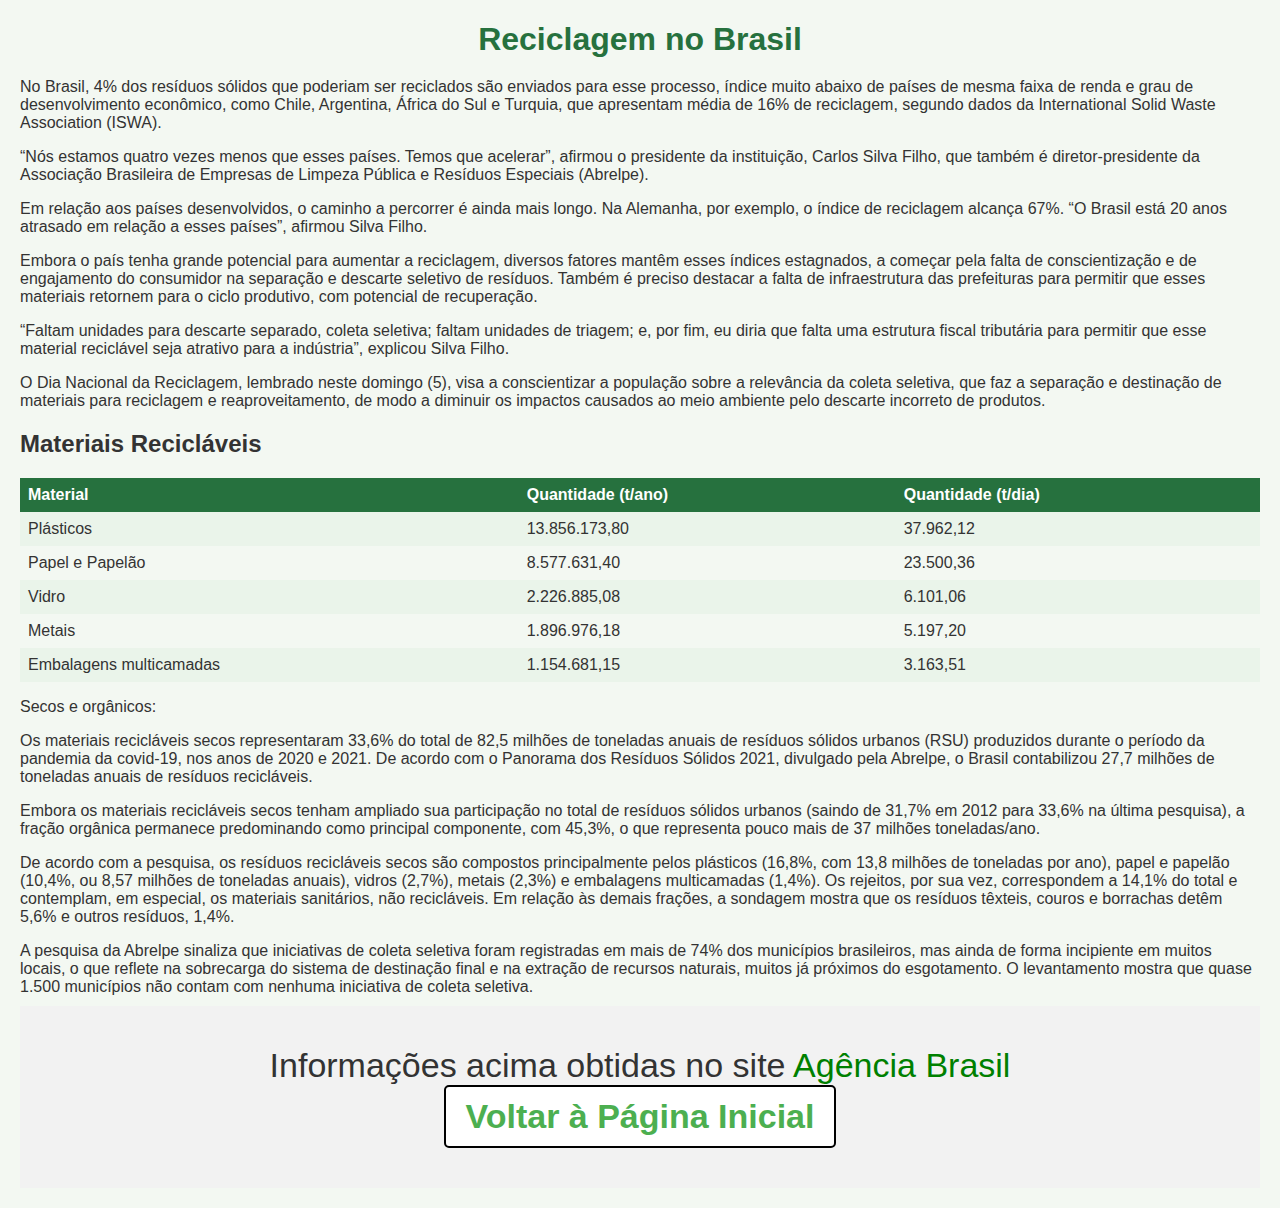
==== stts/stts.html @ 909ab5c9 "s" ====
<!DOCTYPE html>
<html>
<head>
  <meta charset="UTF-8">
  <meta name="viewport" content="width=device-width, initial-scale=1.0">
  <title>Reciclagem no Brasil</title>
  <link rel="stylesheet" href="stts.css">
  <style>
    body {
      background-color: #f3f8f2;
      color: #333;
      font-family: Arial, sans-serif;
      margin: 20px;
    }

    h1 {
      text-align: center;
      color: #26713e;
      margin-bottom: 20px;
    }

    p {
      margin-bottom: 10px;
    }

    table {
      border-collapse: collapse;
      width: 100%;
    }

    th, td {
      padding: 8px;
      text-align: left;
    }

    th {
      background-color: #26713e;
      color: #fff;
    }

    tr:nth-child(even) {
      background-color: #eaf4ea;
    }
  </style>
</head>
<body>
  <h1>Reciclagem no Brasil</h1>

  <p>No Brasil, 4% dos resíduos sólidos que poderiam ser reciclados são enviados para esse processo, índice muito abaixo de países de mesma faixa de renda e grau de desenvolvimento econômico, como Chile, Argentina, África do Sul e Turquia, que apresentam média de 16% de reciclagem, segundo dados da International Solid Waste Association (ISWA).</p>

  <p>“Nós estamos quatro vezes menos que esses países. Temos que acelerar”, afirmou o presidente da instituição, Carlos Silva Filho, que também é diretor-presidente da Associação Brasileira de Empresas de Limpeza Pública e Resíduos Especiais (Abrelpe).</p>

  <p>Em relação aos países desenvolvidos, o caminho a percorrer é ainda mais longo. Na Alemanha, por exemplo, o índice de reciclagem alcança 67%. “O Brasil está 20 anos atrasado em relação a esses países”, afirmou Silva Filho.</p>

  <p>Embora o país tenha grande potencial para aumentar a reciclagem, diversos fatores mantêm esses índices estagnados, a começar pela falta de conscientização e de engajamento do consumidor na separação e descarte seletivo de resíduos. Também é preciso destacar a falta de infraestrutura das prefeituras para permitir que esses materiais retornem para o ciclo produtivo, com potencial de recuperação.</p>

  <p>“Faltam unidades para descarte separado, coleta seletiva; faltam unidades de triagem; e, por fim, eu diria que falta uma estrutura fiscal tributária para permitir que esse material reciclável seja atrativo para a indústria”, explicou Silva Filho.</p>

  <p>O Dia Nacional da Reciclagem, lembrado neste domingo (5), visa a conscientizar a população sobre a relevância da coleta seletiva, que faz a separação e destinação de materiais para reciclagem e reaproveitamento, de modo a diminuir os impactos causados ao meio ambiente pelo descarte incorreto de produtos.</p>

  <h2>Materiais Recicláveis</h2>

  <table>
    <tr>
      <th>Material</th>
      <th>Quantidade (t/ano)</th>
      <th>Quantidade (t/dia)</th>
    </tr>
    <tr>
      <td>Plásticos</td>
      <td>13.856.173,80</td>
      <td>37.962,12</td>
    </tr>
    <tr>
      <td>Papel e Papelão</td>
      <td>8.577.631,40</td>
      <td>23.500,36</td>
    </tr>
    <tr>
      <td>Vidro</td>
      <td>2.226.885,08</td>
      <td>6.101,06</td>
    </tr>
    <tr>
      <td>Metais</td>
      <td>1.896.976,18</td>
      <td>5.197,20</td>
    </tr>
    <tr>
      <td>Embalagens multicamadas</td>
      <td>1.154.681,15</td>
      <td>3.163,51</td>
    </tr>
  </table>

  <p>Secos e orgânicos:</p>
  <p>Os materiais recicláveis secos representaram 33,6% do total de 82,5 milhões de toneladas anuais de resíduos sólidos urbanos (RSU) produzidos durante o período da pandemia da covid-19, nos anos de 2020 e 2021. De acordo com o Panorama dos Resíduos Sólidos 2021, divulgado pela Abrelpe, o Brasil contabilizou 27,7 milhões de toneladas anuais de resíduos recicláveis.</p>

  <p>Embora os materiais recicláveis secos tenham ampliado sua participação no total de resíduos sólidos urbanos (saindo de 31,7% em 2012 para 33,6% na última pesquisa), a fração orgânica permanece predominando como principal componente, com 45,3%, o que representa pouco mais de 37 milhões toneladas/ano.</p>

  <p>De acordo com a pesquisa, os resíduos recicláveis secos são compostos principalmente pelos plásticos (16,8%, com 13,8 milhões de toneladas por ano), papel e papelão (10,4%, ou 8,57 milhões de toneladas anuais), vidros (2,7%), metais (2,3%) e embalagens multicamadas (1,4%). Os rejeitos, por sua vez, correspondem a 14,1% do total e contemplam, em especial, os materiais sanitários, não recicláveis. Em relação às demais frações, a sondagem mostra que os resíduos têxteis, couros e borrachas detêm 5,6% e outros resíduos, 1,4%.</p>

  <p>A pesquisa da Abrelpe sinaliza que iniciativas de coleta seletiva foram registradas em mais de 74% dos municípios brasileiros, mas ainda de forma incipiente em muitos locais, o que reflete na sobrecarga do sistema de destinação final e na extração de recursos naturais, muitos já próximos do esgotamento. O levantamento mostra que quase 1.500 municípios não contam com nenhuma iniciativa de coleta seletiva.</p>

<footer class="estilo">
  <p>Informações acima obtidas no site <a href="https://agenciabrasil.ebc.com.br">Agência Brasil</a></p>
  <a href="../index.html" class="btn-voltar">Voltar à Página Inicial</a>
</footer>


</body>
</html>
---- stts/stts.css ----
footer {
  background-color: #f2f2f2;
  padding: 40px;
  text-align: center;
  font-size: 34px;
}

footer p {
  margin: 0;
}

footer a {
  color: #008000;
  text-decoration: none;
}

footer a:hover {
  text-decoration: underline;
}

.btn-voltar {
  background-color: #ffffff;
  color: #4CAF50;
  padding: 10px 20px;
  text-decoration: none;
  display: inline-block;
  border: 2px solid #000000;
  border-radius: 5px;
  font-weight: bold;
}
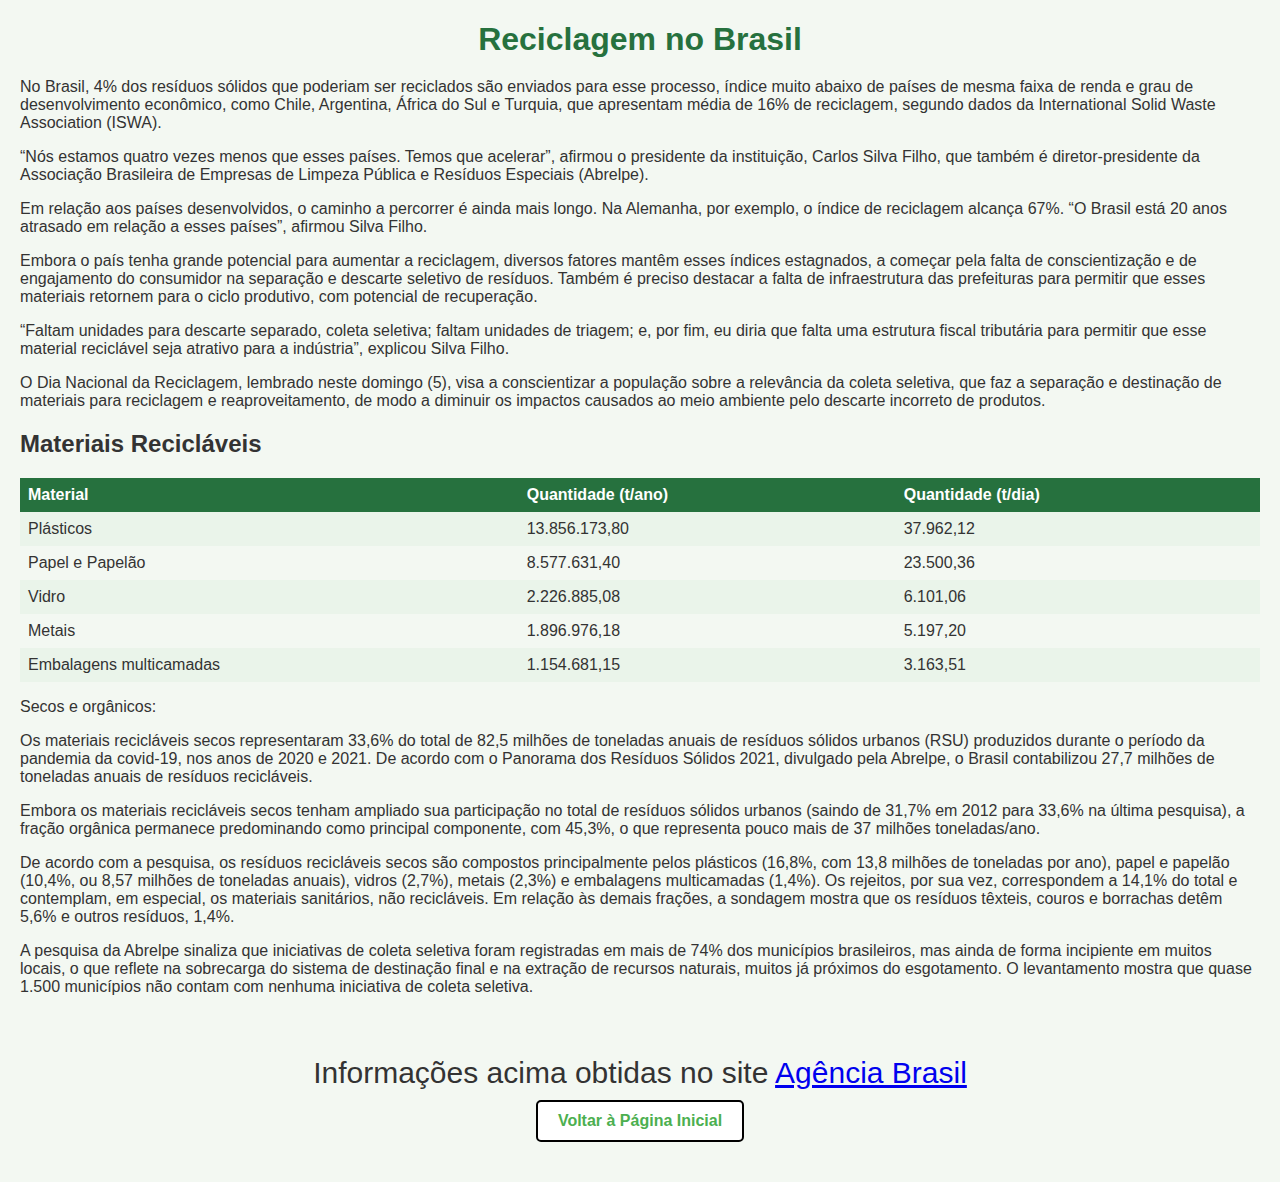
==== commit 87820313: "s" ====
--- a/stts/stts.html
+++ b/stts/stts.html
@@ -102,8 +102,8 @@
 
   <p>A pesquisa da Abrelpe sinaliza que iniciativas de coleta seletiva foram registradas em mais de 74% dos municípios brasileiros, mas ainda de forma incipiente em muitos locais, o que reflete na sobrecarga do sistema de destinação final e na extração de recursos naturais, muitos já próximos do esgotamento. O levantamento mostra que quase 1.500 municípios não contam com nenhuma iniciativa de coleta seletiva.</p>
 
-<footer class="estilo">
-  <p>Informações acima obtidas no site <a href="https://agenciabrasil.ebc.com.br">Agência Brasil</a></p>
+<footer>
+  <p class="tam">Informações acima obtidas no site <a href="https://agenciabrasil.ebc.com.br">Agência Brasil</a></p>
   <a href="../index.html" class="btn-voltar">Voltar à Página Inicial</a>
 </footer>
 
--- a/stts/stts.css
+++ b/stts/stts.css
@@ -1,23 +1,3 @@
-footer {
-  background-color: #f2f2f2;
-  padding: 40px;
-  text-align: center;
-  font-size: 34px;
-}
-
-footer p {
-  margin: 0;
-}
-
-footer a {
-  color: #008000;
-  text-decoration: none;
-}
-
-footer a:hover {
-  text-decoration: underline;
-}
-
 .btn-voltar {
   background-color: #ffffff;
   color: #4CAF50;
@@ -28,3 +8,17 @@
   border-radius: 5px;
   font-weight: bold;
 }
+
+.btn-voltar:hover {
+  background-color: #2ECC71;
+  color: #ffffff;
+}
+
+footer {
+  text-align: center;
+  padding: 20px;
+}
+
+.tam {
+  font-size: 30px;
+}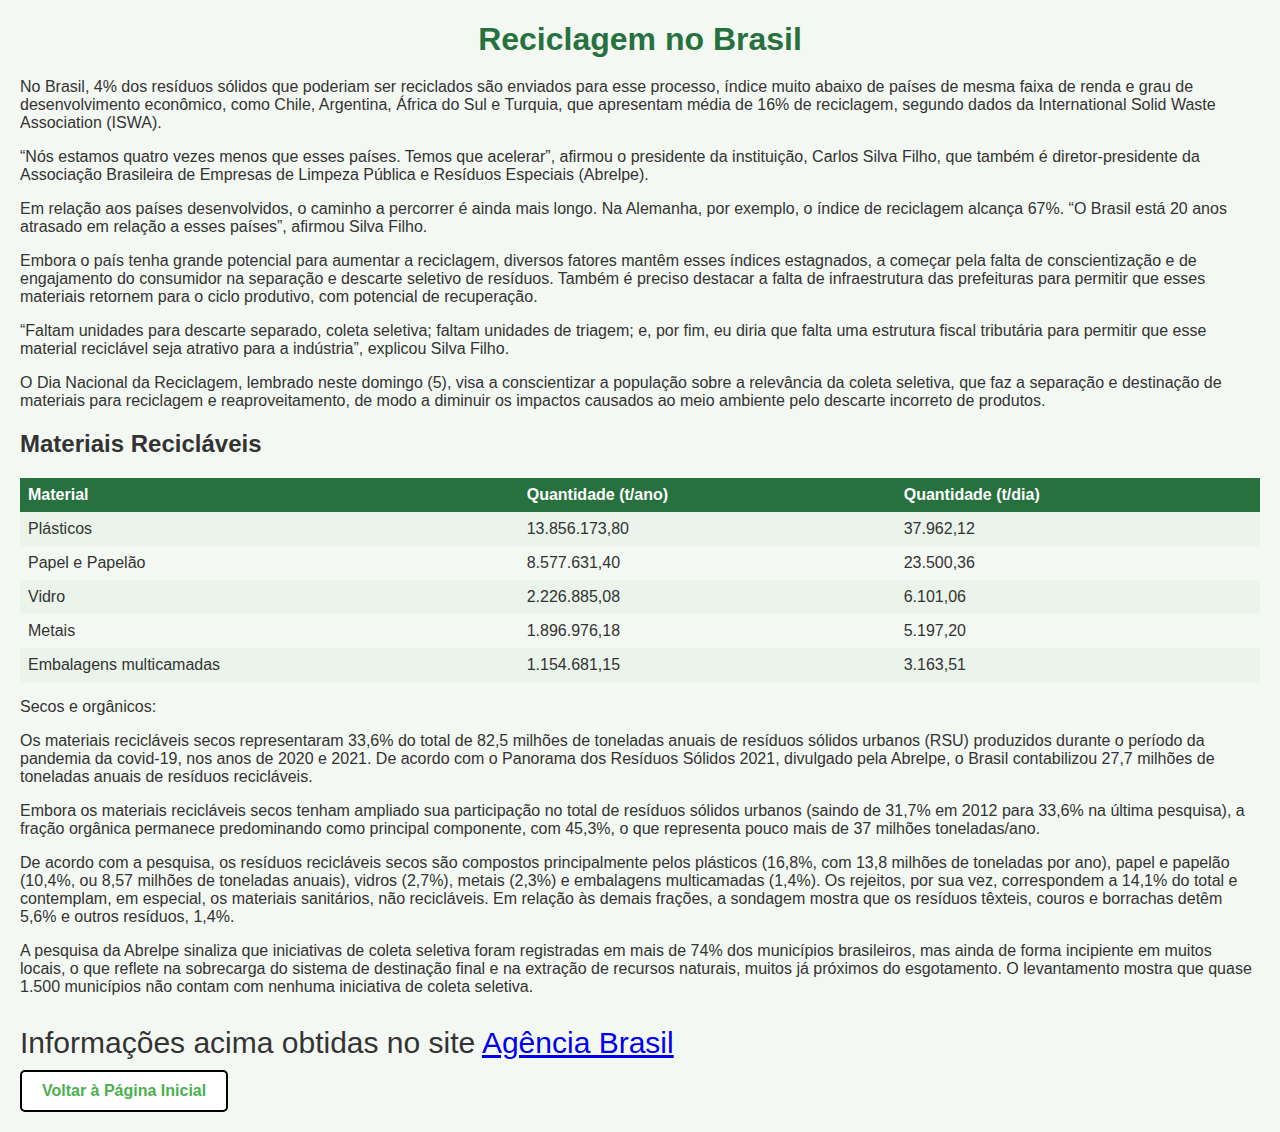
==== commit d0690a42: "s" ====
--- a/stts/stts.html
+++ b/stts/stts.html
@@ -103,7 +103,7 @@
   <p>A pesquisa da Abrelpe sinaliza que iniciativas de coleta seletiva foram registradas em mais de 74% dos municípios brasileiros, mas ainda de forma incipiente em muitos locais, o que reflete na sobrecarga do sistema de destinação final e na extração de recursos naturais, muitos já próximos do esgotamento. O levantamento mostra que quase 1.500 municípios não contam com nenhuma iniciativa de coleta seletiva.</p>
 
 <footer>
-  <p class="tam">Informações acima obtidas no site <a href="https://agenciabrasil.ebc.com.br">Agência Brasil</a></p>
+  <p class="tam" style="font-size: 30px;">Informações acima obtidas no site <a href="https://agenciabrasil.ebc.com.br">Agência Brasil</a></p>
   <a href="../index.html" class="btn-voltar">Voltar à Página Inicial</a>
 </footer>
 
--- a/stts/stts.css
+++ b/stts/stts.css
@@ -7,6 +7,7 @@
   border: 2px solid #000000;
   border-radius: 5px;
   font-weight: bold;
+  text-align: center;
 }
 
 .btn-voltar:hover {
@@ -14,10 +15,6 @@
   color: #ffffff;
 }
 
-footer {
-  text-align: center;
-  padding: 20px;
-}
 
 .tam {
   font-size: 30px;
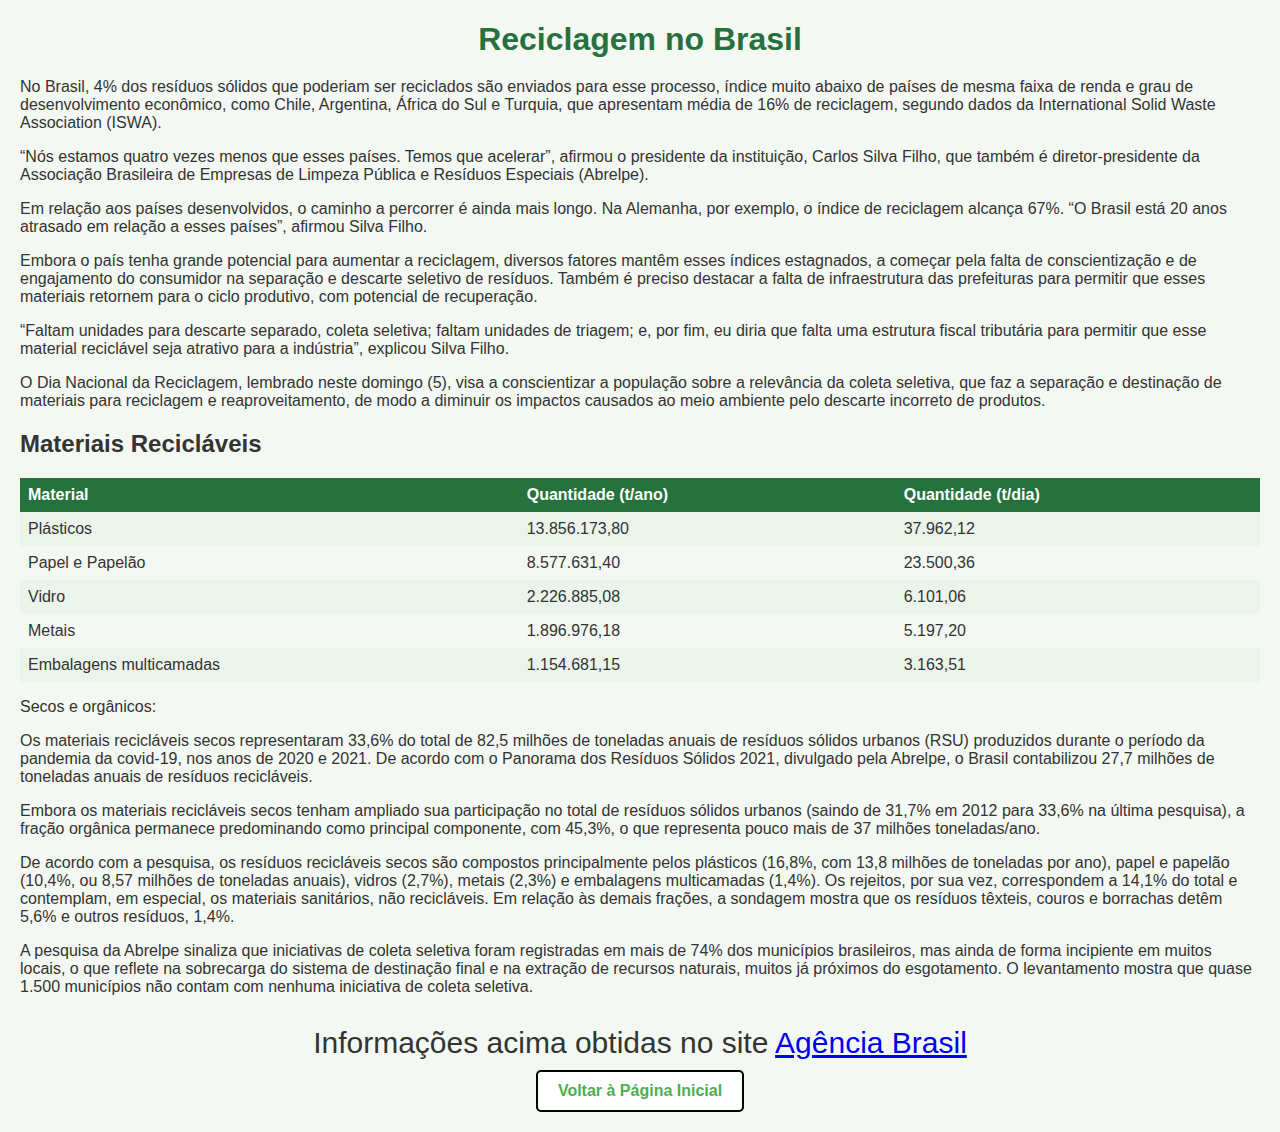
==== commit 74de03cf: "s" ====
--- a/stts/stts.html
+++ b/stts/stts.html
@@ -103,7 +103,7 @@
   <p>A pesquisa da Abrelpe sinaliza que iniciativas de coleta seletiva foram registradas em mais de 74% dos municípios brasileiros, mas ainda de forma incipiente em muitos locais, o que reflete na sobrecarga do sistema de destinação final e na extração de recursos naturais, muitos já próximos do esgotamento. O levantamento mostra que quase 1.500 municípios não contam com nenhuma iniciativa de coleta seletiva.</p>
 
 <footer>
-  <p class="tam" style="font-size: 30px;">Informações acima obtidas no site <a href="https://agenciabrasil.ebc.com.br">Agência Brasil</a></p>
+  <p style="font-size: 30px;">Informações acima obtidas no site <a href="https://agenciabrasil.ebc.com.br/geral/noticia/2022-06/indice-de-reciclagem-no-brasil-e-de-4-diz-abrelpe">Agência Brasil</a></p>
   <a href="../index.html" class="btn-voltar">Voltar à Página Inicial</a>
 </footer>
 
--- a/stts/stts.css
+++ b/stts/stts.css
@@ -15,7 +15,7 @@
   color: #ffffff;
 }
 
+footer {
+  text-align: center;
+}
 
-.tam {
-  font-size: 30px;
-}